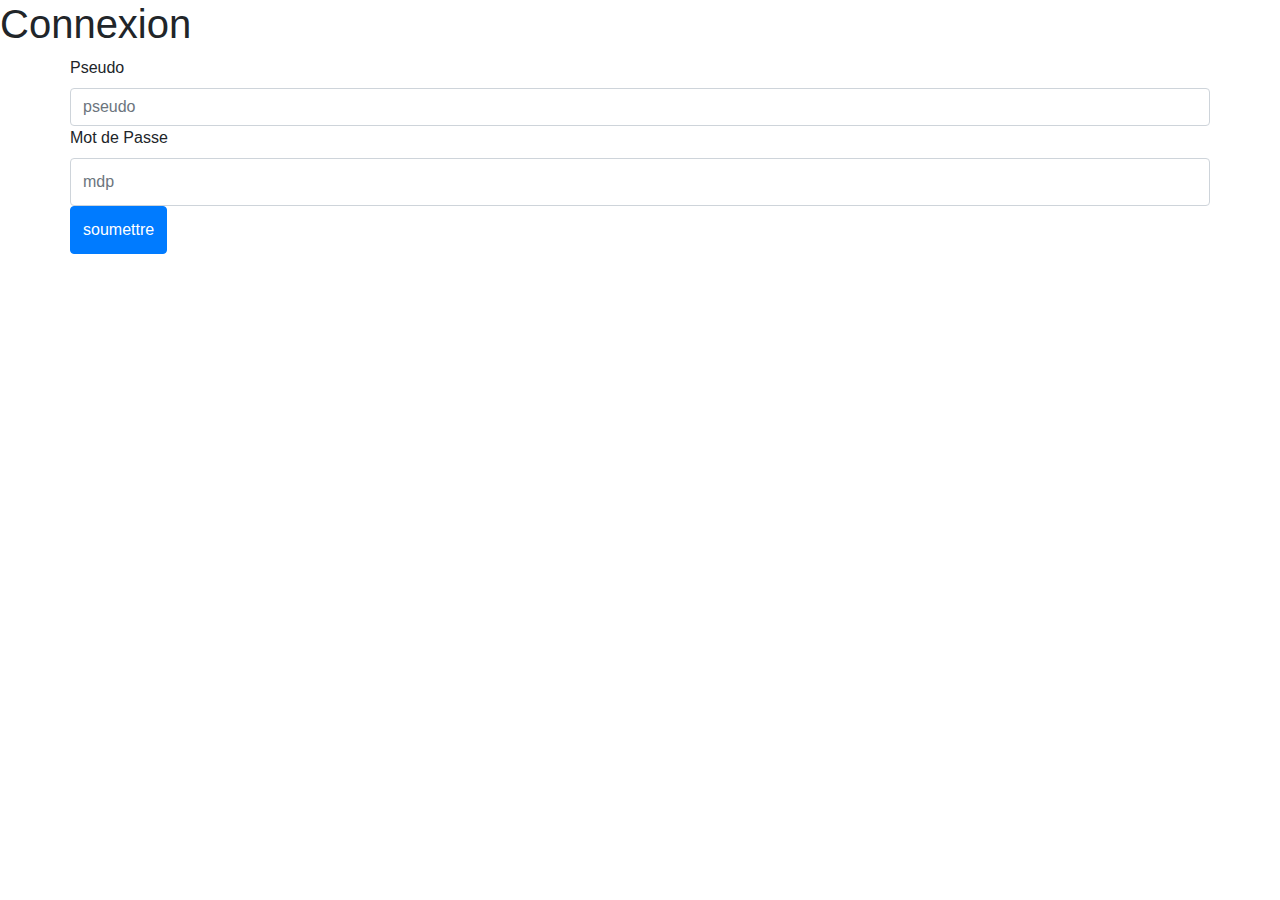
==== web/index.html @ 855c66d2 "Add files via upload" ====
<html>
<head>
    <title>Connexion</title>
    <link rel='stylesheet' href='https://maxcdn.bootstrapcdn.com/bootstrap/4.1.3/css/bootstrap.min.css'>
</head>


<style>#color{background-color: white;}</style>

<body>
    <h1>Connexion</h1>
    <form method="POST" action="header.php">
        <div class="container" id="color">
            <div class="row">
                <label for="nom">Pseudo</label>
                <input type="text" name="pseudo" placeholder="pseudo" class="form-control"/></br>

                <label for="nom">Mot de Passe</label>
                <input type="password" name="mdp" placeholder="mdp" class="form-control"/></br></br>


                <button type="submit" name="soumettre" value="soumettre" class="btn btn-primary">soumettre</button></br></br>
            </div>
        </div>
    </form>
</body>

</html>
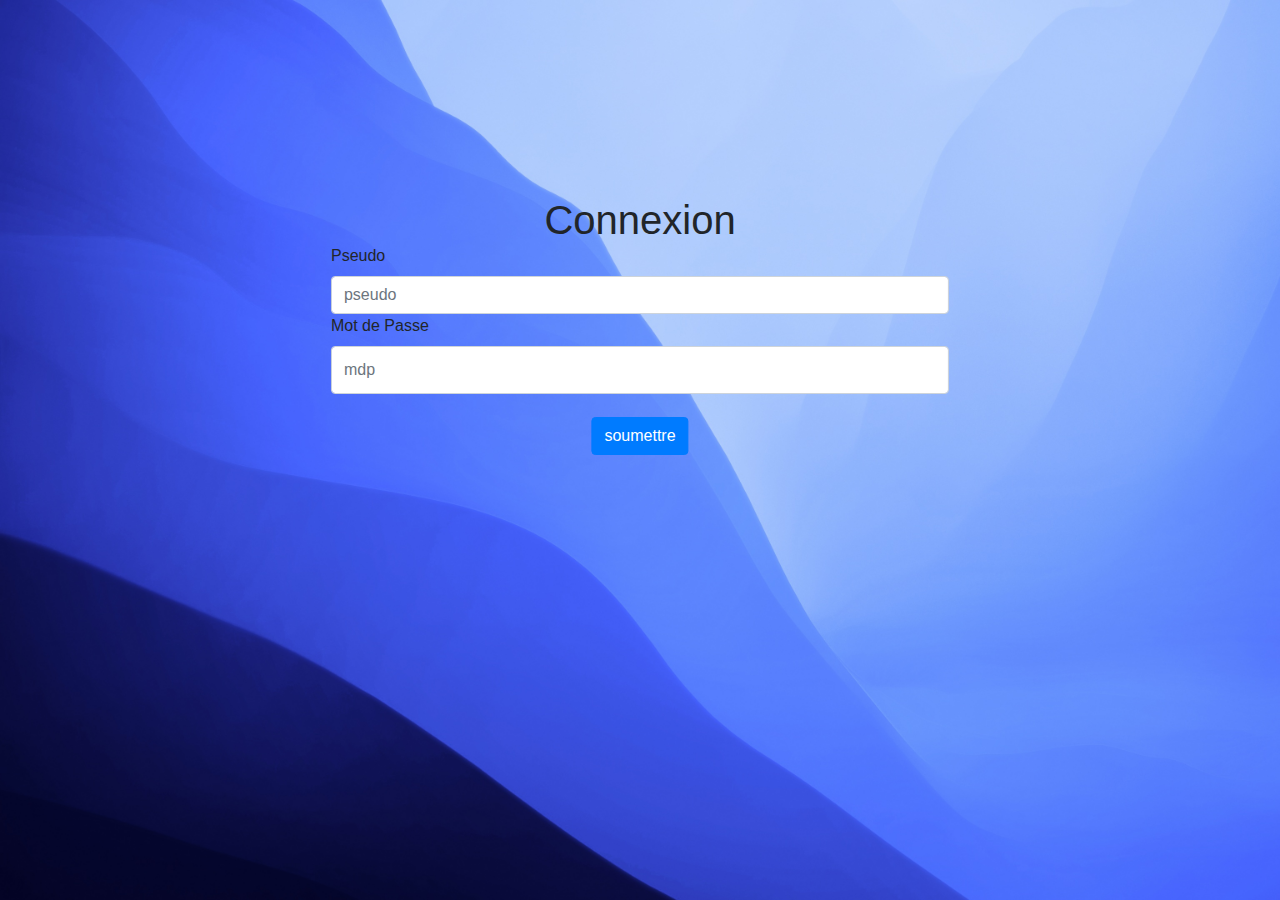
==== commit 5e46bd92: "Add files via upload" ====
--- a/web/index.html
+++ b/web/index.html
@@ -2,27 +2,34 @@
 <head>
     <title>Connexion</title>
     <link rel='stylesheet' href='https://maxcdn.bootstrapcdn.com/bootstrap/4.1.3/css/bootstrap.min.css'>
+    <link rel='stylesheet' href='style.css'>
 </head>
 
 
 <style>#color{background-color: white;}</style>
+<style>body { background-image : url('documents/site/fond.jpg');background-size: cover;}</style>
 
 <body>
-    <h1>Connexion</h1>
-    <form method="POST" action="header.php">
-        <div class="container" id="color">
-            <div class="row">
-                <label for="nom">Pseudo</label>
-                <input type="text" name="pseudo" placeholder="pseudo" class="form-control"/></br>
+    <div class="container">
+        <div class="center_connexion ">
+            <h1 class="center_connexion_text">Connexion</h1><br>
+            <form method="POST" action="header.php">
+                <div class="container">
+                    <div class="row">
+                        <label for="nom">Pseudo</label>
+                        <input type="text" name="pseudo" placeholder="pseudo" class="form-control"/></br>
 
-                <label for="nom">Mot de Passe</label>
-                <input type="password" name="mdp" placeholder="mdp" class="form-control"/></br></br>
+                        <label for="nom">Mot de Passe</label>
+                        <input type="password" name="mdp" placeholder="mdp" class="form-control"/></br></br>
 
-
-                <button type="submit" name="soumettre" value="soumettre" class="btn btn-primary">soumettre</button></br></br>
-            </div>
+                        <a class="center_connexion_bouton">
+                            <button type="submit" name="soumettre" value="soumettre" class="btn btn-primary">soumettre</button></br></br>
+                        </a>
+                    </div>
+                </div>
+            </form>
         </div>
-    </form>
+    </div>
 </body>
 
 </html>--- a/web/style.css
+++ b/web/style.css
@@ -0,0 +1,14 @@
+#color{background-color: rgb(245, 245, 245);border-radius: 10px;opacity: 90%;}
+
+.center_c_fond {position: relative;top: 20%; left: 50%;transform: translate(-50%, -50%);}
+
+.center_c_photo {position: relative;top: 35%; left: 50%;transform: translate(-50%, -50%);}
+
+.center_compte {position: relative;top: 10%; left: 50%;transform: translate(-50%, -50%);}
+.center_compte_notif {position: relative;top: 50%; left: 30%; transform: translate(-50%, -50%);}
+
+.center_nav {display: flex;align-items: center;justify-content: center;}
+
+.center_connexion {position: absolute;top: 35%; left: 50%;transform: translate(-50%, -50%);}
+.center_connexion_text {position: absolute; left: 50%;transform: translate(-50%, -50%);}
+.center_connexion_bouton {position: absolute;top:120%; left: 50%;transform: translate(-50%, -50%);}
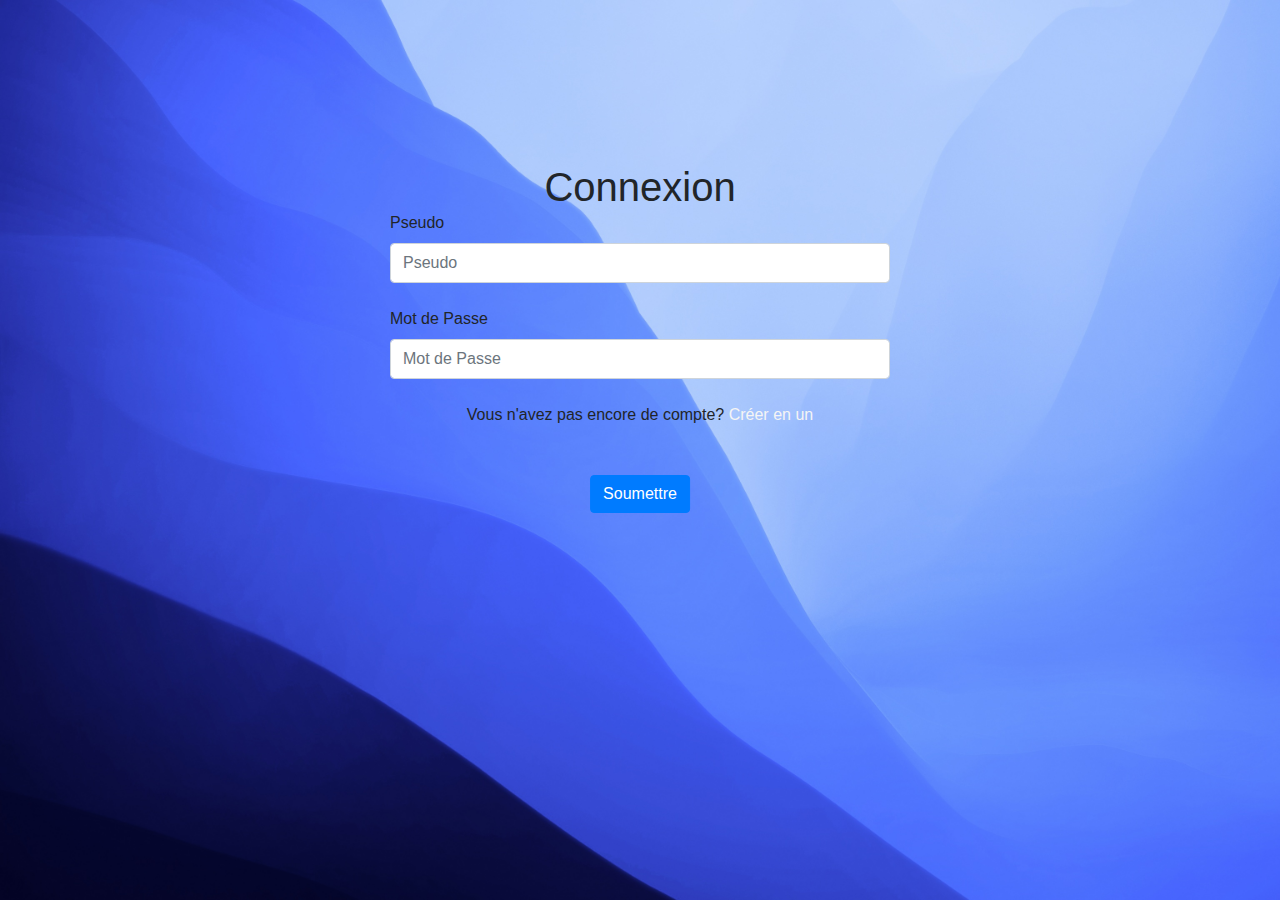
==== commit 4a55049e: "Add files via upload" ====
--- a/web/index.html
+++ b/web/index.html
@@ -3,11 +3,12 @@
     <title>Connexion</title>
     <link rel='stylesheet' href='https://maxcdn.bootstrapcdn.com/bootstrap/4.1.3/css/bootstrap.min.css'>
     <link rel='stylesheet' href='style.css'>
+    <meta charset="utf-8">
 </head>
 
 
 <style>#color{background-color: white;}</style>
-<style>body { background-image : url('documents/site/fond.jpg');background-size: cover;}</style>
+<style>body {background-image : url('documents/site/fond.jpg');background-size: cover;}</style>
 
 <body>
     <div class="container">
@@ -15,17 +16,18 @@
             <h1 class="center_connexion_text">Connexion</h1><br>
             <form method="POST" action="header.php">
                 <div class="container">
-                    <div class="row">
                         <label for="nom">Pseudo</label>
-                        <input type="text" name="pseudo" placeholder="pseudo" class="form-control"/></br>
+                        <input type="text" name="pseudo" placeholder="Pseudo" class="form-control" style="width: 500px;height: 40px;"/></br>
 
-                        <label for="nom">Mot de Passe</label>
-                        <input type="password" name="mdp" placeholder="mdp" class="form-control"/></br></br>
+                        <label for="nom">Mot de Passe<br> </label>
+                        <input type="password" name="mdp" placeholder="Mot de Passe" class="form-control" style="width: 500px;height: 40px;" /></br>
 
+                        <center><p>Vous n'avez pas encore de compte? <a href="crea.html" style="color:whitesmoke">Créer en un</a></p></center>
+                        
                         <a class="center_connexion_bouton">
-                            <button type="submit" name="soumettre" value="soumettre" class="btn btn-primary">soumettre</button></br></br>
+                            <br>
+                            <button type="submit" name="soumettre" value="soumettre" class="btn btn-primary">Soumettre</button></br></br>
                         </a>
-                    </div>
                 </div>
             </form>
         </div>
--- a/web/style.css
+++ b/web/style.css
@@ -1,4 +1,4 @@
-#color{background-color: rgb(245, 245, 245);border-radius: 10px;opacity: 90%;}
+#color{background-color: rgba(245, 245, 245, 0.9);border-radius: 10px;}
 
 .center_c_fond {position: relative;top: 20%; left: 50%;transform: translate(-50%, -50%);}
 
@@ -7,6 +7,13 @@
 .center_compte {position: relative;top: 10%; left: 50%;transform: translate(-50%, -50%);}
 .center_compte_notif {position: relative;top: 50%; left: 30%; transform: translate(-50%, -50%);}
 
+.center_admin_bouton {display: flex;align-items: center;justify-content: center;}
+#inline {display : inline-block;}
+
+.right {right:100%}
+
+.champ {height: 500px; width:500px;}
+
 .center_nav {display: flex;align-items: center;justify-content: center;}
 
 .center_connexion {position: absolute;top: 35%; left: 50%;transform: translate(-50%, -50%);}
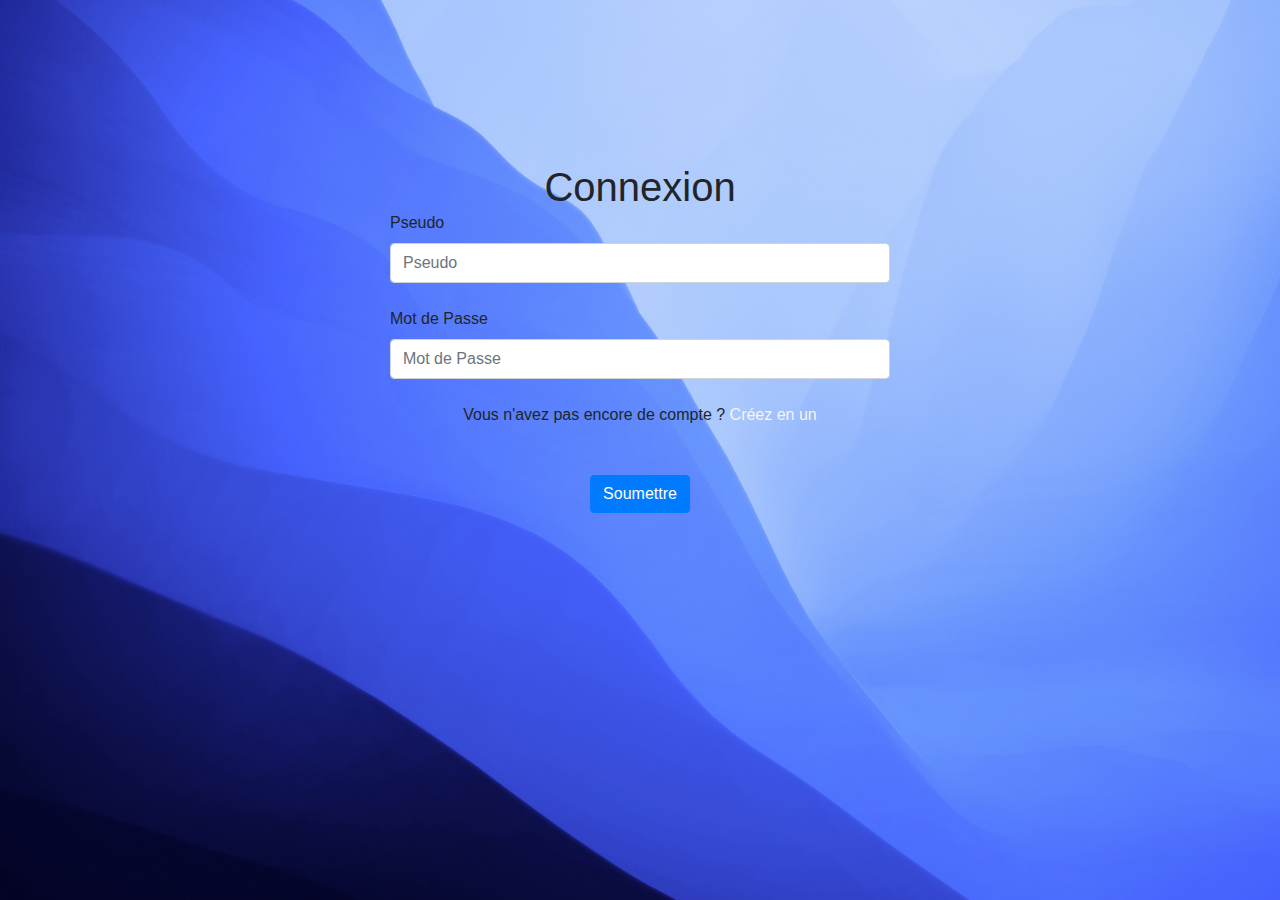
==== commit f04f72a8: "Nettoyage" ====
--- a/web/index.html
+++ b/web/index.html
@@ -1,8 +1,9 @@
+    <!-- Page de connexion (1er page) -->
 <html>
 <head>
     <title>Connexion</title>
     <link rel='stylesheet' href='https://maxcdn.bootstrapcdn.com/bootstrap/4.1.3/css/bootstrap.min.css'>
-    <link rel='stylesheet' href='style.css'>
+    <link rel='stylesheet' href='style2.css'>
     <meta charset="utf-8">
 </head>
 
@@ -22,7 +23,7 @@
                         <label for="nom">Mot de Passe<br> </label>
                         <input type="password" name="mdp" placeholder="Mot de Passe" class="form-control" style="width: 500px;height: 40px;" /></br>
 
-                        <center><p>Vous n'avez pas encore de compte? <a href="crea.html" style="color:whitesmoke">Créer en un</a></p></center>
+                        <center><p>Vous n'avez pas encore de compte ? <a href="crea.html" style="color:whitesmoke">Créez en un</a></p></center>
                         
                         <a class="center_connexion_bouton">
                             <br>
@@ -34,4 +35,4 @@
     </div>
 </body>
 
-</html>+</html>
--- a/web/style2.css
+++ b/web/style2.css
@@ -0,0 +1,315 @@
+/* Feuille CSS commune à tous les pages en addition avec la bibliothèque Bootstrap 5 */
+
+#color{background-color: rgba(245, 245, 245, 0.9);border-radius: 10px;}
+#colorb{background-color: rgba(0, 0, 0, 0.85);border-radius: 10px;}
+#txt_color{color:white;font-size: 0.7em;}
+
+#colorcv{background-color: rgba(211, 211, 211, 0.9);border-radius: 10px;}
+
+.center_c_fond {position: relative;top: 20%; left: 50%;transform: translate(-50%, -50%);}
+
+.center_c_photo {position: relative;top: 35%; left: 50%;transform: translate(-50%, -50%);}
+
+.center_compte {position: relative;top: 10%; left: 50%;transform: translate(-50%, -50%);}
+.center_compte_notif {position: relative;top: 50%; left: 30%; transform: translate(-50%, -50%);}
+
+.center_admin_bouton {display: flex;align-items: center;justify-content: center;}
+#inline {display : inline-block;}
+
+.right {right:100%}
+
+.champ {height: 500px; width:500px;}
+
+.center_nav {display: flex;align-items: center;justify-content: center;}
+
+.center_connexion {position: absolute;top: 35%; left: 50%;transform: translate(-50%, -50%);}
+.center_connexion_text {position: absolute; left: 50%;transform: translate(-50%, -50%);}
+.center_connexion_bouton {position: absolute;top:120%; left: 50%;transform: translate(-50%, -50%);}
+
+.center_crea {position: absolute;top: 35%; left: 50%;transform: translate(-50%, -50%);}
+
+html {height: 100%;}
+body {min-height: 100%;margin: 0;padding: 0;position: relative;}
+footer {position: absolute; bottom: -160; left: 0; right: 0;}
+
+.error-container {text-align: center; margin-top: 13%;}
+.error-message {color: black;}
+.bienvenue-container {text-align: center; margin-top: 10%;}
+.bienvenue-message {color: black;}
+
+
+.container-fluid-accueil {padding-top: 20px;}
+.carousel-item img {height: 300px;object-fit: cover;}
+
+.post {background-color: rgba(245, 245, 245, 0.9);border-radius: 10px;box-shadow: 0 2px 4px rgba(0, 0, 0, 0.1);margin-bottom: 20px;padding: 20px;}
+.post-vous {background-color: rgba(245, 245, 245, 0.9);border-radius: 10px;border: 5px solid rgb(0, 170, 255);box-shadow: 0 2px 4px rgba(0, 0, 0, 0.1);margin-bottom: 20px;padding: 20px;}
+.post-amis {background-color: rgba(245, 245, 245, 0.9);border-radius: 10px;border: 5px solid rgb(0, 214, 0);box-shadow: 0 2px 4px rgba(0, 0, 0, 0.1);margin-bottom: 20px;padding: 20px;}
+.post-header {display: flex;align-items: center;}
+.post-header img {margin-right: 15px;}
+.post-info h5 {margin: 0;}
+.post-info small {color: #777;}
+.post-body {margin-top: 15px;}
+.post-footer-1 {display: flex;justify-content: space-between;margin-top: 15px;}
+.post-footer-2 {display: flex;justify-content: space-between;margin-top: 15px;}
+
+#addPostBtn {position: fixed;left: 57%;bottom: 5%;width: auto;max-width: 10%;
+}
+
+#chatBtn {position: fixed;left: 88%;bottom: 5%;width: auto;max-width: 10%;
+}
+
+.button-30 {
+  align-items: center;
+  appearance: none;
+  background-color: #FCFCFD;
+  border-radius: 4px;
+  border-width: 0;
+  box-shadow: rgba(45, 35, 66, 0.4) 0 2px 4px,rgba(45, 35, 66, 0.3) 0 7px 13px -3px,#D6D6E7 0 -3px 0 inset;
+  box-sizing: border-box;
+  color: #36395A;
+  cursor: pointer;
+  display: inline-flex;
+  font-family: "JetBrains Mono",monospace;
+  height: 48px;
+  justify-content: center;
+  line-height: 1;
+  list-style: none;
+  overflow: hidden;
+  padding-left: 16px;
+  padding-right: 16px;
+  position: relative;
+  text-align: left;
+  text-decoration: none;
+  transition: box-shadow .15s,transform .15s;
+  user-select: none;
+  -webkit-user-select: none;
+  touch-action: manipulation;
+  white-space: nowrap;
+  will-change: box-shadow,transform;
+  font-size: 18px;
+}
+  
+.button-30:focus {
+  box-shadow: #D6D6E7 0 0 0 1.5px inset, rgba(45, 35, 66, 0.4) 0 2px 4px, rgba(45, 35, 66, 0.3) 0 7px 13px -3px, #D6D6E7 0 -3px 0 inset;
+}
+
+.button-30:hover {
+  box-shadow: rgba(45, 35, 66, 0.4) 0 4px 8px, rgba(45, 35, 66, 0.3) 0 7px 13px -3px, #D6D6E7 0 -3px 0 inset;
+  transform: translateY(-2px);
+}
+
+.button-30:active {
+  box-shadow: #D6D6E7 0 3px 7px inset;
+  transform: translateY(2px);
+}
+
+.vertical.carousel .carousel-control {
+    bottom: auto;
+    width: 300px;
+    height: 100px;
+    background: -webkit-gradient(linear, left top, left bottom, color-stop(0, rgba(0, 0, 0, 0.5)), to(rgba(0, 0, 0, 0)));
+    background: -moz-linear-gradient(top, rgba(0,0,0,0.5) 0, rgba(0,0,0,0) 100%);
+    background: linear-gradient(to bottom, rgba(0, 0, 0, 0.5) 0, rgba(0, 0, 0, 0) 100%);
+}
+.vertical.carousel .carousel-control.right {
+  top: auto;
+  bottom: 0;
+  left:0;
+  background: -webkit-gradient(linear, left top, left bottom, from(rgba(0, 0, 0, 0)), to(rgba(0, 0, 0, 0.5)));
+  background: -moz-linear-gradient(top, rgba(0,0,0,0) 0%, rgba(0,0,0,0.5) 100%);
+  background: linear-gradient(to bottom, rgba(0, 0, 0, 0) 0%, rgba(0, 0, 0, 0.5) 100%);
+}
+.vertical.carousel .carousel-control .glyphicon {
+  -webkit-transform: rotate(90deg);
+          transform: rotate(90deg);
+}
+.vertical.carousel .carousel-indicators {
+  bottom: auto;
+  top: 50%;
+  left: auto;
+  right: 10px;
+  width: 14px;
+  margin: 0;
+  -webkit-transform: translateY(-50%);
+          transform: translateY(-50%);
+}
+.vertical.carousel .carousel-inner > .item {
+  left: 0;
+  top: 0;
+}
+.vertical.carousel .carousel-inner > .item > img {
+  width: 300px;
+  height: 500px
+}
+.vertical.carousel .carousel-inner > .item.next,
+.vertical.carousel .carousel-inner > .item.active.right {
+  -webkit-transform: translate3d(0, 50%, 0);
+          transform: translate3d(0, 50%, 0);
+  top: 0;
+}
+.vertical.carousel .carousel-inner > .item.prev,
+.vertical.carousel .carousel-inner > .item.active.left {
+  -webkit-transform: translate3d(0, -100%, 0);
+          transform: translate3d(0, -100%, 0);
+  top: 0;
+}
+.vertical.carousel .carousel-inner > .item.next.left,
+.vertical.carousel .carousel-inner > .item.prev.right,
+.vertical.carousel .carousel-inner > .item.active {
+  -webkit-transform: translate3d(0, 0, 0);
+          transform: translate3d(0, 0, 0);
+  top: 0;
+}
+.vertical.carousel .carousel-inner > .active,
+.vertical.carousel .carousel-inner > .next.left,
+.vertical.carousel .carousel-inner .prev.right {
+  top: 0;
+}
+.vertical.carousel .carousel-inner > .next,
+.vertical.carousel .carousel-inner > .active.right {
+  top: 100%;
+  left: 0;
+}
+.vertical.carousel .carousel-inner > .prev,
+.vertical.carousel .carousel-inner > .active.left {
+  top: -100%;
+  left: 0;
+}
+
+#position_carou{position:fixed;left:0;bottom:0;}
+
+#carou {
+  position:fixed;
+  bottom:5%;
+  left:5%;
+  width: 15%;
+  height: 55%;
+  animation: hide-scroll 5s backwards;
+  background-color: rgba(245, 245, 245, 0.9);
+  border-radius: 10px;
+}
+
+@keyframes hide-scroll {
+  0% { overflow: hidden; } 
+  100% { overflow: auto; }
+}
+
+
+.carousel {
+  border: 5px solid rgb(212, 212, 212);
+  border-radius: 8px;
+}
+
+.carousel-inner, .carousel, .carousel-item, .carousel-container {
+  height: 100%;
+  width: 100%;
+  background-position: center center;
+  background-size: cover;
+}
+
+.carousel-item-prev:not(.carousel-item-end), .active.carousel-item-start {
+  transform: translate3d(0%, -100%, 0);
+  -webkit-transform: translate3d(0%, -100%, 0);
+  -moz-transform: translate3d(0%, -100%, 0);
+  -ms-transform: translate3d(0%, -100%, 0);
+  -o-transform: translate3d(0%, -100%, 0);
+}
+
+.carousel-item-next:not(.carousel-item-start), .active.carousel-item-end {
+  transform: translate3d(0%, 100%, 0);
+  -webkit-transform: translate3d(0%, 100%, 0);
+  -ms-transform: translate3d(0%, 100%, 0);
+  -moz-transform: translate3d(0%, 100%, 0);
+  -o-transform: translate3d(0%, 100%, 0);
+}
+
+.carousel-indicators {
+  top: 0;
+  margin: auto;
+  height: 20px;
+  right: 10px;
+  left: auto;
+  display: block;
+}
+
+.carousel-indicators [data-bs-target] {
+  background: none;
+  border: 2px solid white;
+  border-radius: 12px;
+  width: 12px;
+  height: 12px;
+  margin-bottom: 5px;
+}
+
+.carousel-indicators li.active {
+  background: white;
+}
+
+.carousel-control-next-icon, .carousel-control-prev-icon {
+  width: 4rem;
+  height: 4rem;
+  position: fixed;
+  top: 90%;
+  left: 15%;
+  z-index: -1;
+}
+
+.carousel-control-prev-icon {
+  top: 65%;
+  left:3%;
+}
+
+.carousel-control-next-icon {
+  top: 65%;
+  left:21%;
+}
+
+.unclickable {
+  pointer-events: none;
+}
+
+.clickable {
+  pointer-events: all;
+}
+
+.img-style {
+  width: calc(1.475rem + 2.7vw);
+}
+
+.img-style:hover {
+  width: calc(1.475rem + 2.7vw);
+}
+
+.roll-in-blurred-right {
+    -webkit-animation: roll-in-blurred-right 1s cubic-bezier(0.175, 0.885, 0.320, 1.275) both;
+            animation: roll-in-blurred-right 1s cubic-bezier(0.175, 0.885, 0.320, 1.275) both;
+}
+
+
+.recherche_ami{
+  height: 5%;
+  width: 50%;
+  padding-left: 5%;
+  padding-right: 5%;
+}
+.message_destinataire{
+  width: auto;
+  max-width: 25%;
+  border: 1px solid #333;
+  box-shadow: 8px 8px 5px #444;
+  padding: 8px 12px;
+  background-image: linear-gradient(180deg,#ccc,#ddd 40%, #fff, #ccc);
+  border-radius: 10px;
+  margin-left: auto;
+}
+.message_auteur{
+  color: white;   
+  text-align: left;
+  background-color: rgb(0, 122, 255);
+  border-radius: 10px;
+  align-items: left;
+  width: auto; /* Laisser la largeur s'adapter automatiquement */
+  max-width: 25%; /* Ne pas dépasser la largeur du conteneur */
+  box-sizing: border-box; /* Inclure le padding et la bordure dans la largeur */
+  border: 1px solid #ccc;
+}